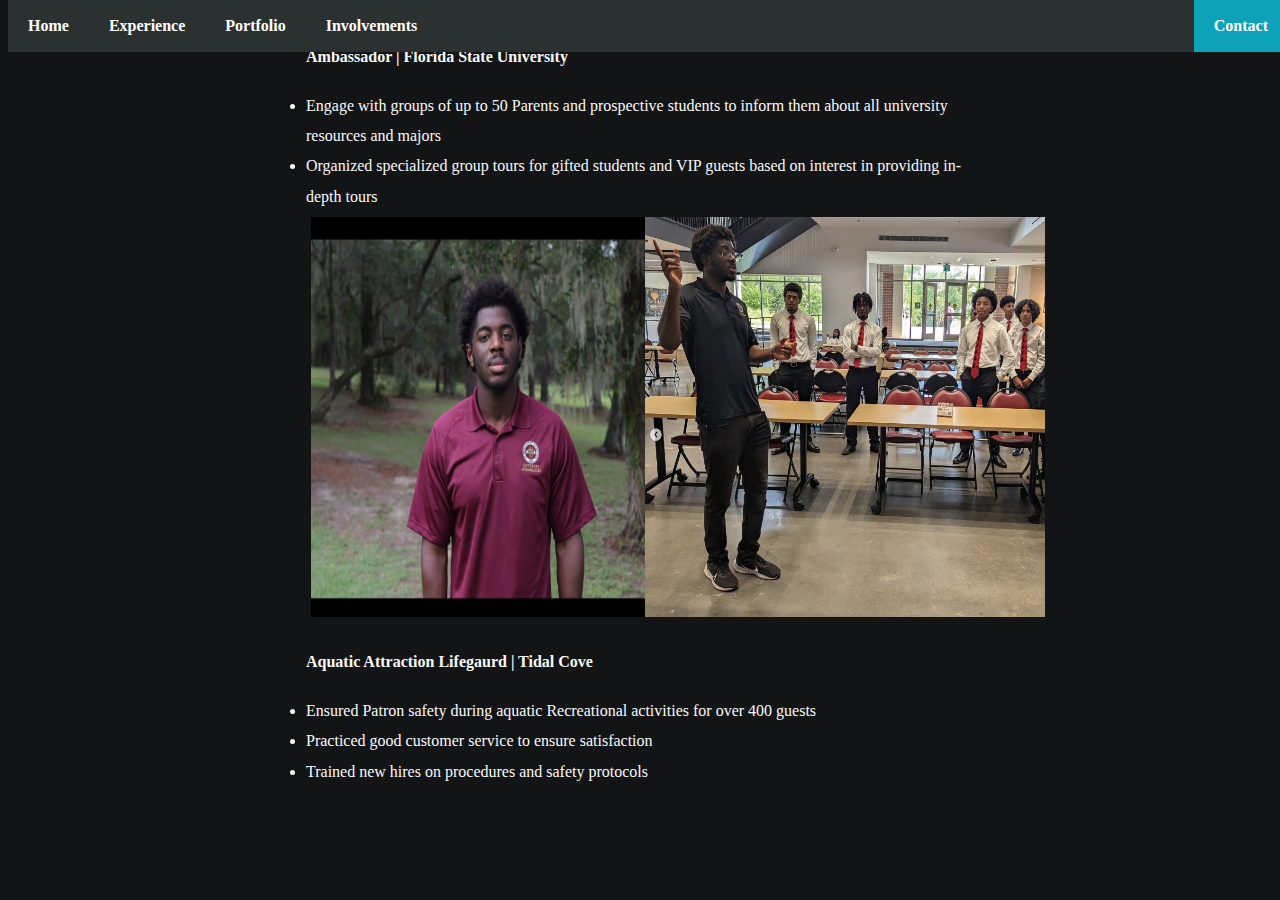
==== Experience.html @ ac5c8ea9 "locked" ====
<!DOCTYPE html>
<html lang="en">
<head>
    <meta charset="UTF-8">
    <meta http-equiv='X-UA-Compatible' content='IE=edge'>
    <meta name='viewport' content='width=device-width, initial-scale=1'>
    <link rel='stylesheet' href='./assests/images/styles/main.css'>
    <title>Experience</title>
    <div class="header">
        <nav>
            <ul>
                <li> <a href="index.html">Home</a></li>
                <li> <a href="Experience.html">Experience</a></li>
                <li> <a href="projectsPage.html"> Portfolio</a></li>
                <li> <a href="involvementsPage.html">Involvements</a></li>
                <li style="float:right"><a class="active" href="">Contact</a></li>

            </ul>
        </nav>
    </div>
</head>
<body>
   <div id="container--main">
    <title> Experience</title>
        <section id="universityAmbassador--information">
            <h4>Ambassador | Florida State University</h4>
                <li>Engage with groups of up to 50 Parents and prospective students to inform them about all university resources and majors</li>
                <li>Organized specialized group tours for gifted students and VIP guests based on interest in providing in-depth tours</li>
            <div class="row">
                <div class="column">
                    <img src="./ambassadorPic.jpeg" alt="" id="ambassador--headshot" width="400" height="400">
                </div>    
                <div class="column">
                    <img src="./assests/images/teachTheKids.png" alt="" id="ambassador--tour" width="400" height="400">
                </div>    
            </div>
        </section>
        <section id="lifeguard--information">
            <h4>Aquatic Attraction Lifegaurd | Tidal Cove</h4>
                <li>Ensured Patron safety during aquatic Recreational activities for over 400 guests</li>
                <li>Practiced good customer service to ensure satisfaction</li>
                <li>Trained new hires on procedures and safety protocols</li>
        </section>

    
   </div>  
</body>
</html>
---- assests/images/styles/main.css ----
@import url('https://fonts.googleapis.com/css2?family=Readex+Pro:wght@300;400;500;600;700&display=swap');

:root{
    --mainTextColor-light:#000;
    --secondaryTextColor-light:rgb(51 51 51);
    --mainLinkColor-light:#0da2b8;
    --mainBorderColor-light:rgb(218, 218, 218);
    --mainBgColor-light:rgb(249, 250,251);

    --mainTextColor-dark:rgb(249, 250,251);
    --secondaryTextColor-dark:#adb0b1;
    --mainLinkColor-dark:rgb(30,190,214);
    --mainBorderColor-dark:#2b3031;
    --mainBgColor-dark:#131415;

    --mainTextColor:var(--mainTextColor-dark);
    --secondaryTextColor:var(--secondaryTextColor-dark);
    --mainLinkColor:var(--mainLinkColor-dark);
    --mainBorderColor:var(--mainBorderColor-dark);
    --mainBgColor:var(--mainBgColor-dark);
}
*{
    font-family: 'Readux Pro';
    line-height: 1.5em;
    box-sizing: border-box;
    color: var(--mainTextColor);

}
body{
    background-color: var(--mainBgColor);
}
p, span, li{
    color: var(--mainTextColor);
    font-size: 1em;
}
a{
    text-decoration: none;
    color: var(--mainLinkColor);
    font-size: 500;
}

nav{
    background-color: #2b3031;
    position: fixed;
    top: 0;
    width: 100%;
    z-index: 1000;
    padding: 0;
}


nav ul{
    list-style-type: none;
    margin: 0;
    padding: 0;
    display: flex;
    align-items: center;

}

nav li a{
    display: block;
    color: white;
    text-align: center;
    padding: 14px 20px;
    text-decoration: none;
    font-weight: bold;
    margin: 0;
}
nav li:last-child{
    margin-left: auto;

}
nav li a:hover{
    background-color: #0da2b8;
    color: white;
    border-radius: 5px;
}
.active{
    background-color: #0da2b8;
}
input[type="button"]{
    padding: 7px 7px;
    border-radius: 15px;
    font-family: 'Readux Pro';
    background-color: var(--mainLinkColor);
    color:var(--mainTextColor);
    cursor:pointer;
    
}
input[type="button"]:hover{
    transition:var(--mainBgColor-dark) 0.5s ease;
    color: white;
    background-color: #0da2b8;

}
li{
    line-height: 1.9em; 
}
.wrapper {
    display:flex;
    flex-wrap: wrap;
    gap: 1em;
    font-size: 0.9em;
    text-align: left;
  }
#container--main{
    max-width: 700px;
    margin: 0 auto;
    padding: 1em;
}

.section--page{
    padding-top: 1em;
    padding-bottom: 1em;
}

#wrapping--hero{
    display: flex;
    align-items: center;
    gap: 4em;
}

#bio, a{
    font-weight: 300;
}

#user-name{
    font-size: 48px;
    line-height:  1em;
}

#profile-pic{
    border-radius: 50%;
    width: 150px;
    height: 150px;
    object-fit: cover;
}

#email{
    color: var(--mainTextColor);
}

#socials--list{
    display:flex;
    justify-content: space-between;
    column-gap: 1em;
    flex-wrap: wrap;
    transition: 0.3s;

}
#socials--list a{
    font-size: 0.9em;
    color: var(--mainTextColor);
}
#socials--list a:hover{
    color: var(--mainLinkColor);

}
#qualifications--list{
    list-style: none;
}
#wrapper--techstack__items{
    display:flex;
    flex-wrap: wrap;
    gap: 1em;
    font-size: 0.9em;
}
.card--techstack{
    border: 1px solid var(--mainBorderColor);
    padding: 0.5em 1em;
    border-radius: 5px;
}
.column{
    float: left;
    width: 50.00%;
    padding: 5px;
}
#wrapper--personalProjects--list{
    display:flex;
    flex-wrap: wrap;
    gap: 1em;
    font-size: 0.9em; 
}
.row::after{
    content: "";
    clear: both;
    display: table;

}

@media(max-width:600px){
    .section--page{
        padding-top: 1em;
        padding-bottom: 1em;
        margin-top: 1em;
    }
    #wrapper--hero{
      display: flex;
      align-items: center;
      gap: 1em; 
    }
    #profile-pic{
        width: 200px;
        height: 200px;
    }
    .section--page{
        padding-top: 1em;
        padding-bottom: 1em;
    }
    .card--techstack{
        border-left: none;
        padding-left: 0;
    }
}
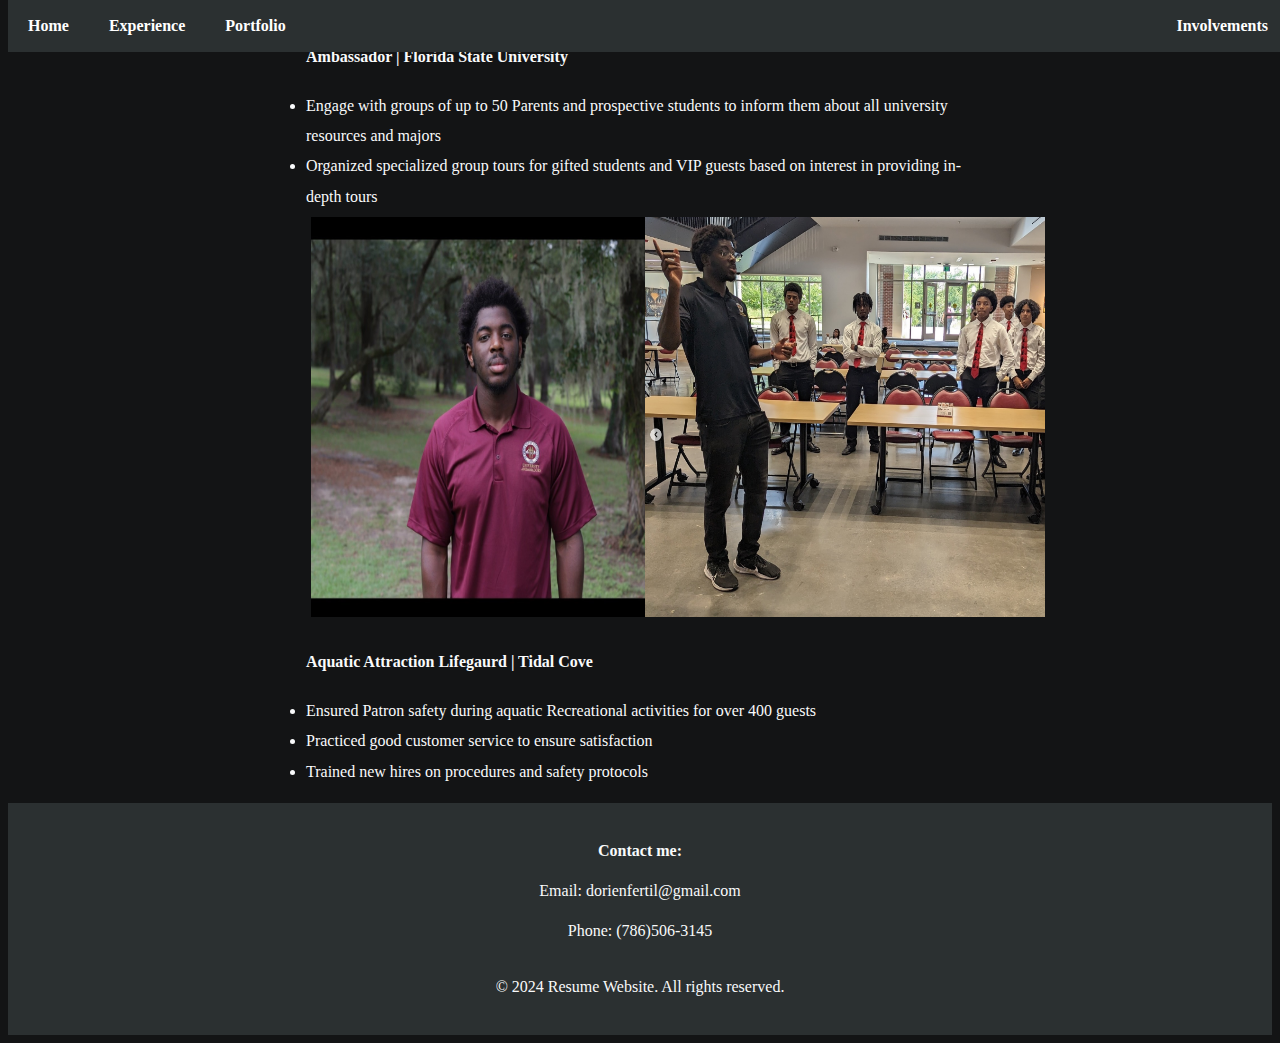
==== commit 0e6d8ce6: "footer" ====
--- a/Experience.html
+++ b/Experience.html
@@ -13,7 +13,7 @@
                 <li> <a href="Experience.html">Experience</a></li>
                 <li> <a href="projectsPage.html"> Portfolio</a></li>
                 <li> <a href="involvementsPage.html">Involvements</a></li>
-                <li style="float:right"><a class="active" href="">Contact</a></li>
+                
 
             </ul>
         </nav>
@@ -45,4 +45,15 @@
     
    </div>  
 </body>
+<footer>
+    <div class="footer-container">
+        <div class="contact-info">
+            <p><strong>Contact me:</strong></p>
+            <p>Email: dorienfertil@gmail.com</p>
+            <p>Phone: (786)506-3145</p>
+        </div>
+        <div class="copyright">
+            <p>&copy; 2024 Resume Website. All rights reserved.</p>
+        </div>
+</footer> 
 </html>--- a/assests/images/styles/main.css
+++ b/assests/images/styles/main.css
@@ -188,7 +188,20 @@
     display: table;
 
 }
-
+footer {
+    background-color: #2b3031;
+    color: white;
+    padding: 20px 0;
+    text-align: center;
+}
+.footer-container {
+    max-width: 1200px;
+    margin: 0 auto;
+    padding: 0 15px;
+    display: flex;
+    flex-direction: column;
+    align-items: center;
+}
 @media(max-width:600px){
     .section--page{
         padding-top: 1em;
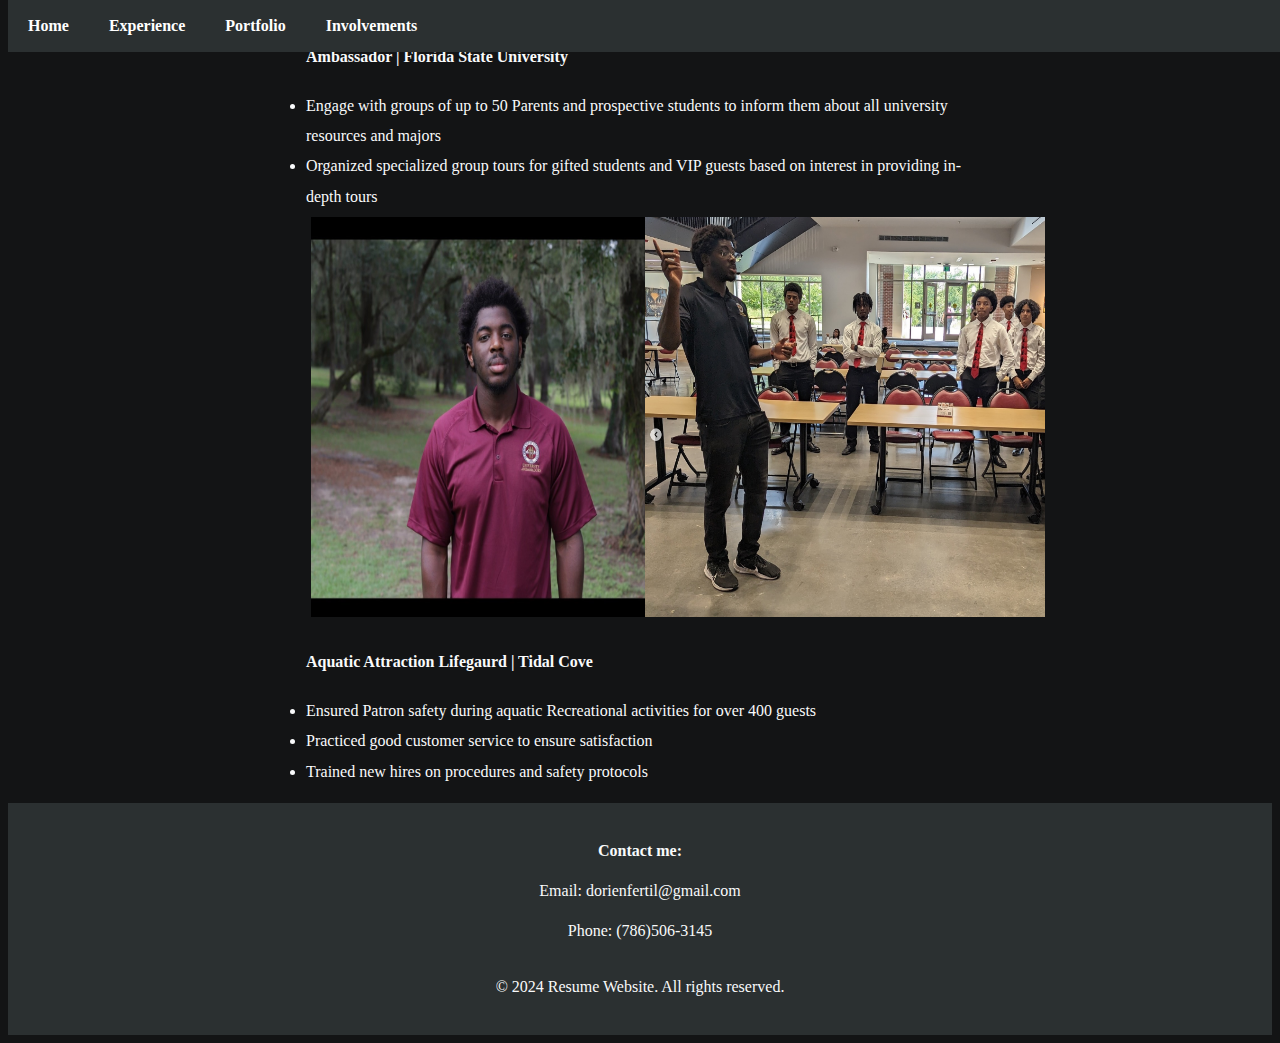
==== commit 0767fd87: "align" ====
--- a/Experience.html
+++ b/Experience.html
@@ -13,7 +13,6 @@
                 <li> <a href="Experience.html">Experience</a></li>
                 <li> <a href="projectsPage.html"> Portfolio</a></li>
                 <li> <a href="involvementsPage.html">Involvements</a></li>
-                
 
             </ul>
         </nav>
--- a/assests/images/styles/main.css
+++ b/assests/images/styles/main.css
@@ -67,10 +67,7 @@
     font-weight: bold;
     margin: 0;
 }
-nav li:last-child{
-    margin-left: auto;
-
-}
+
 nav li a:hover{
     background-color: #0da2b8;
     color: white;
